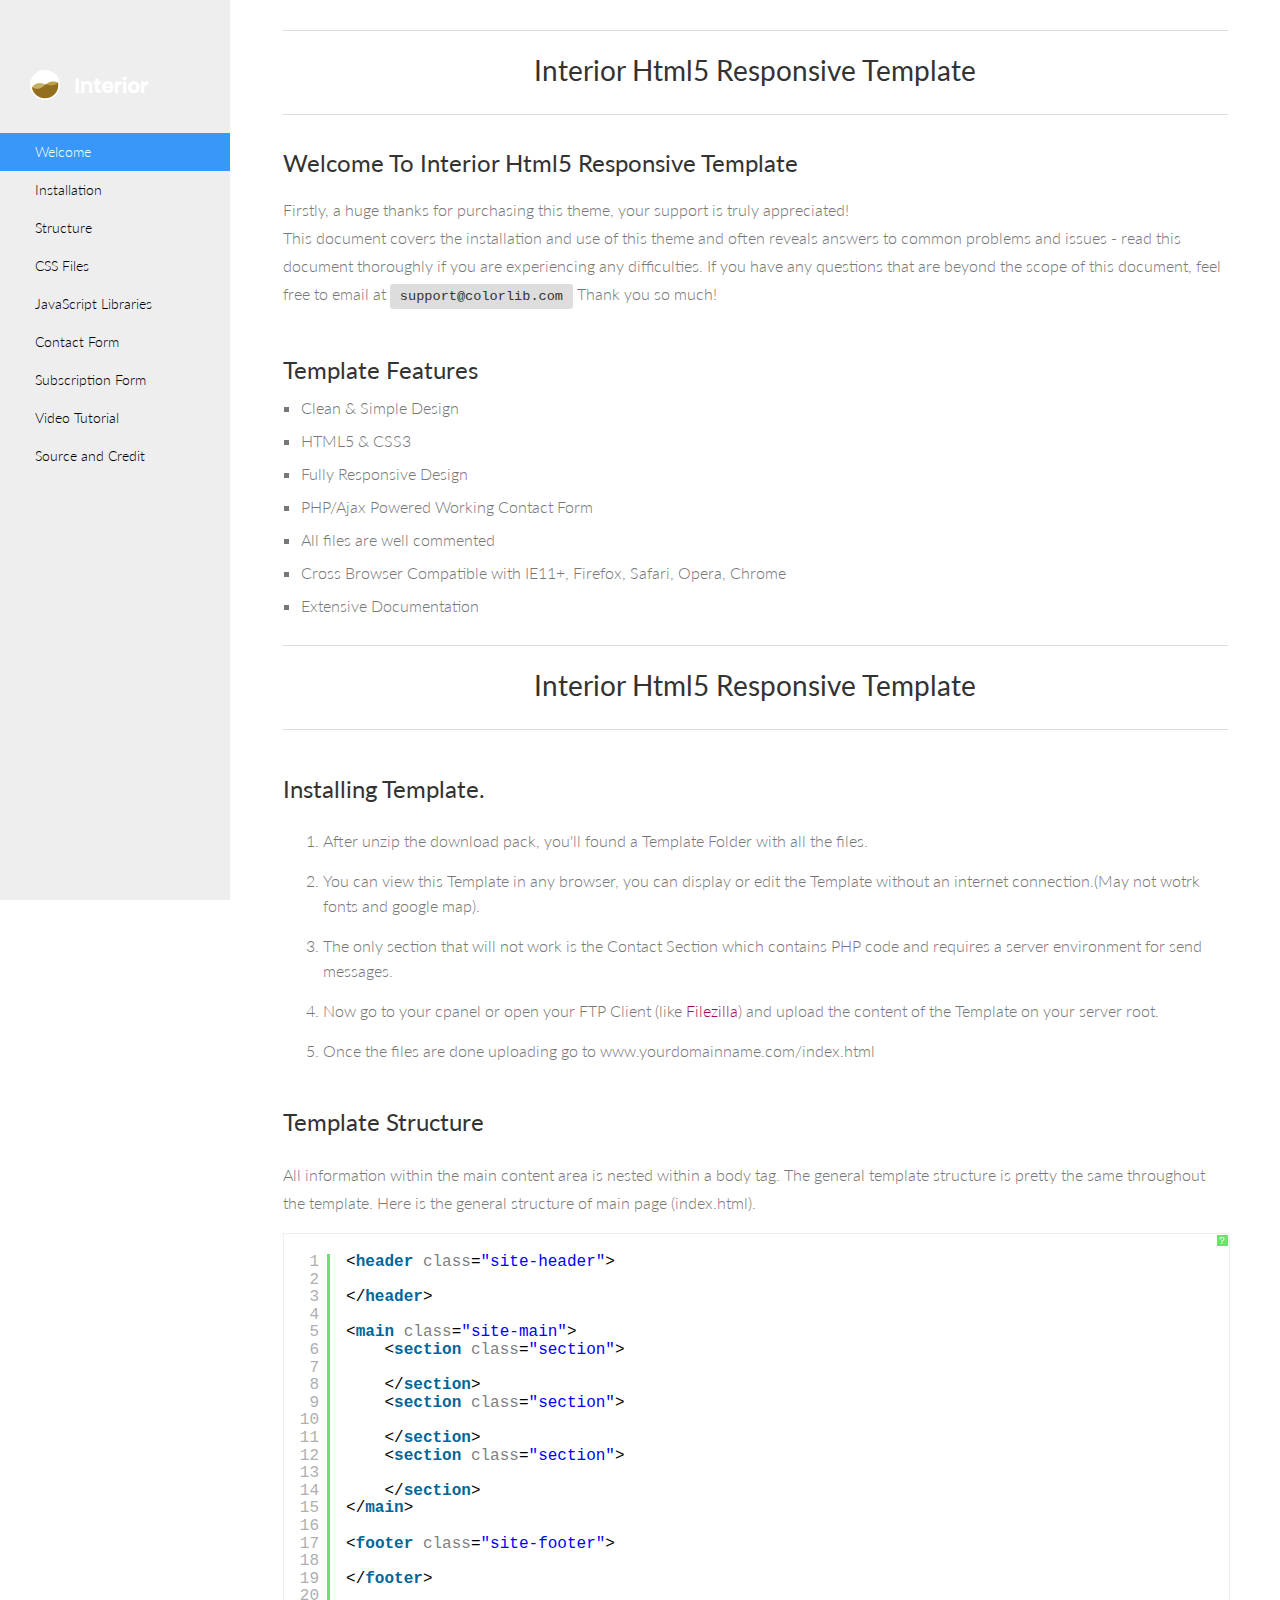
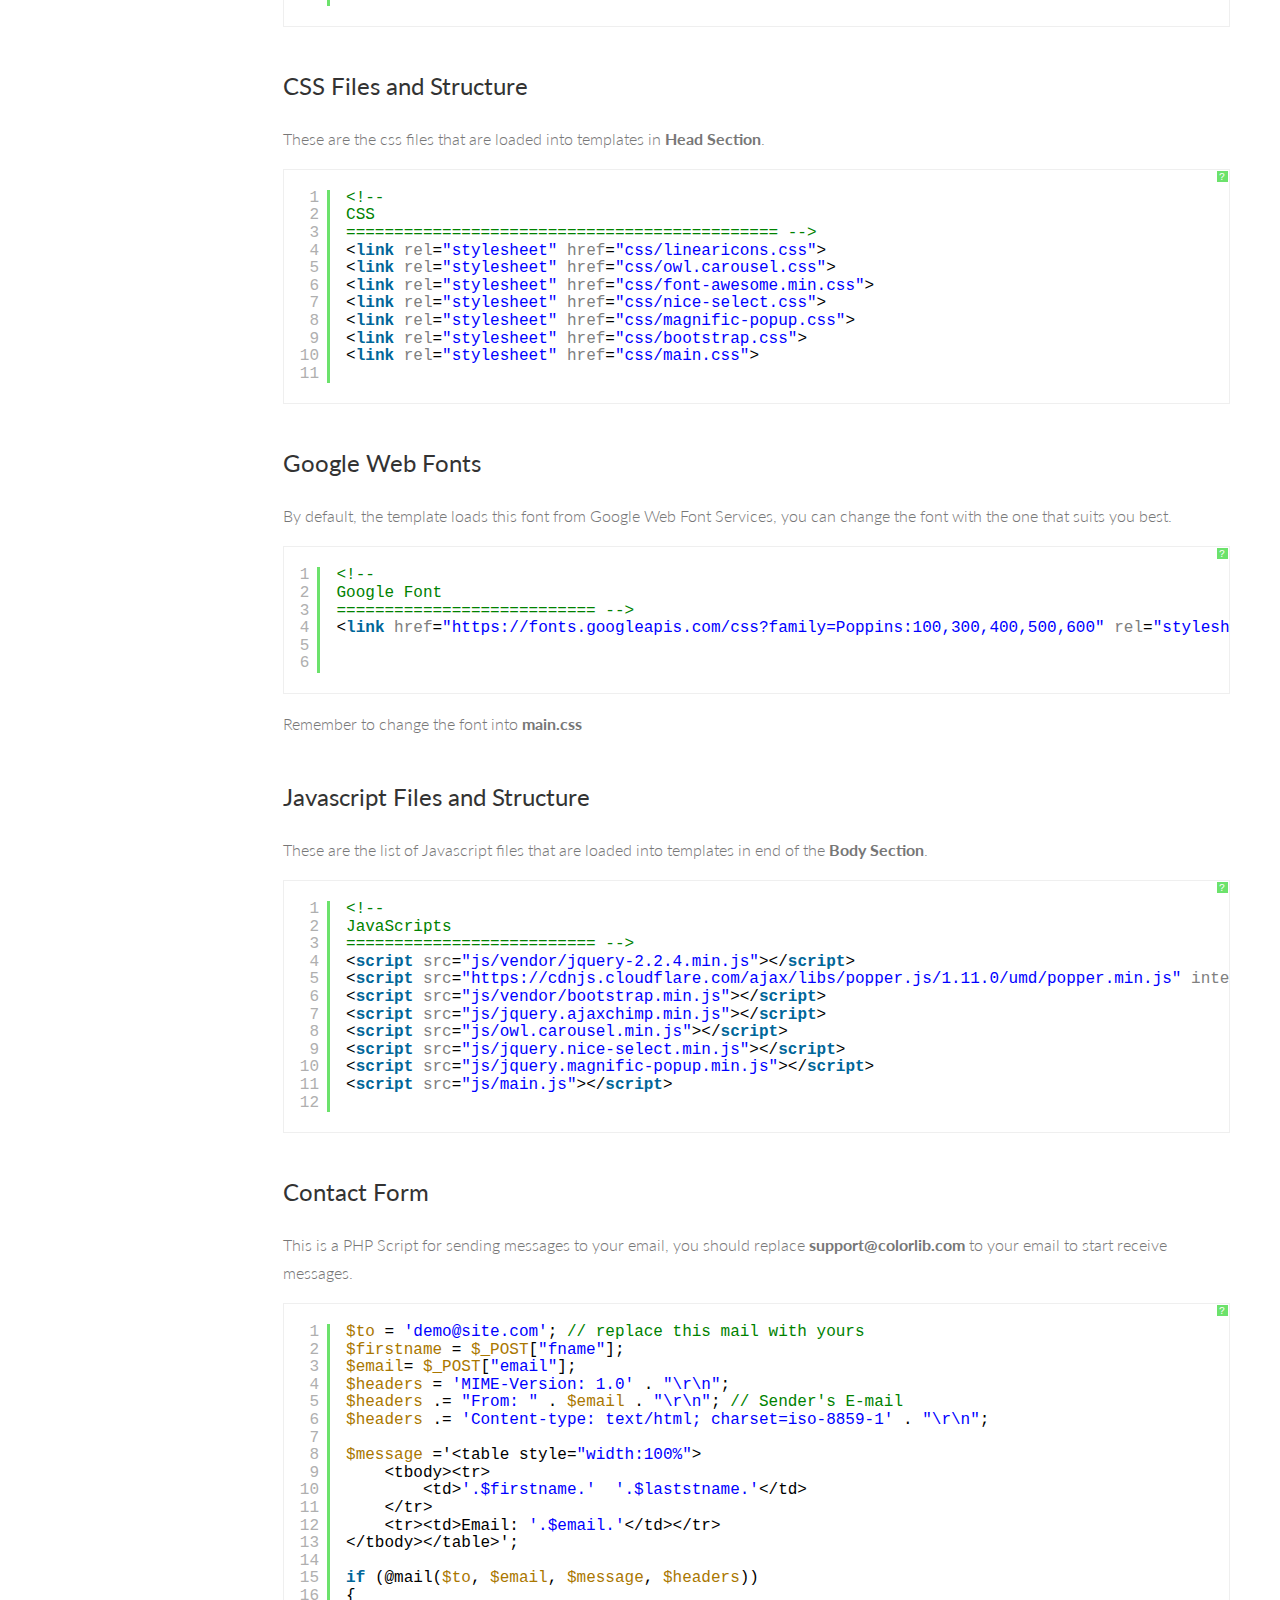
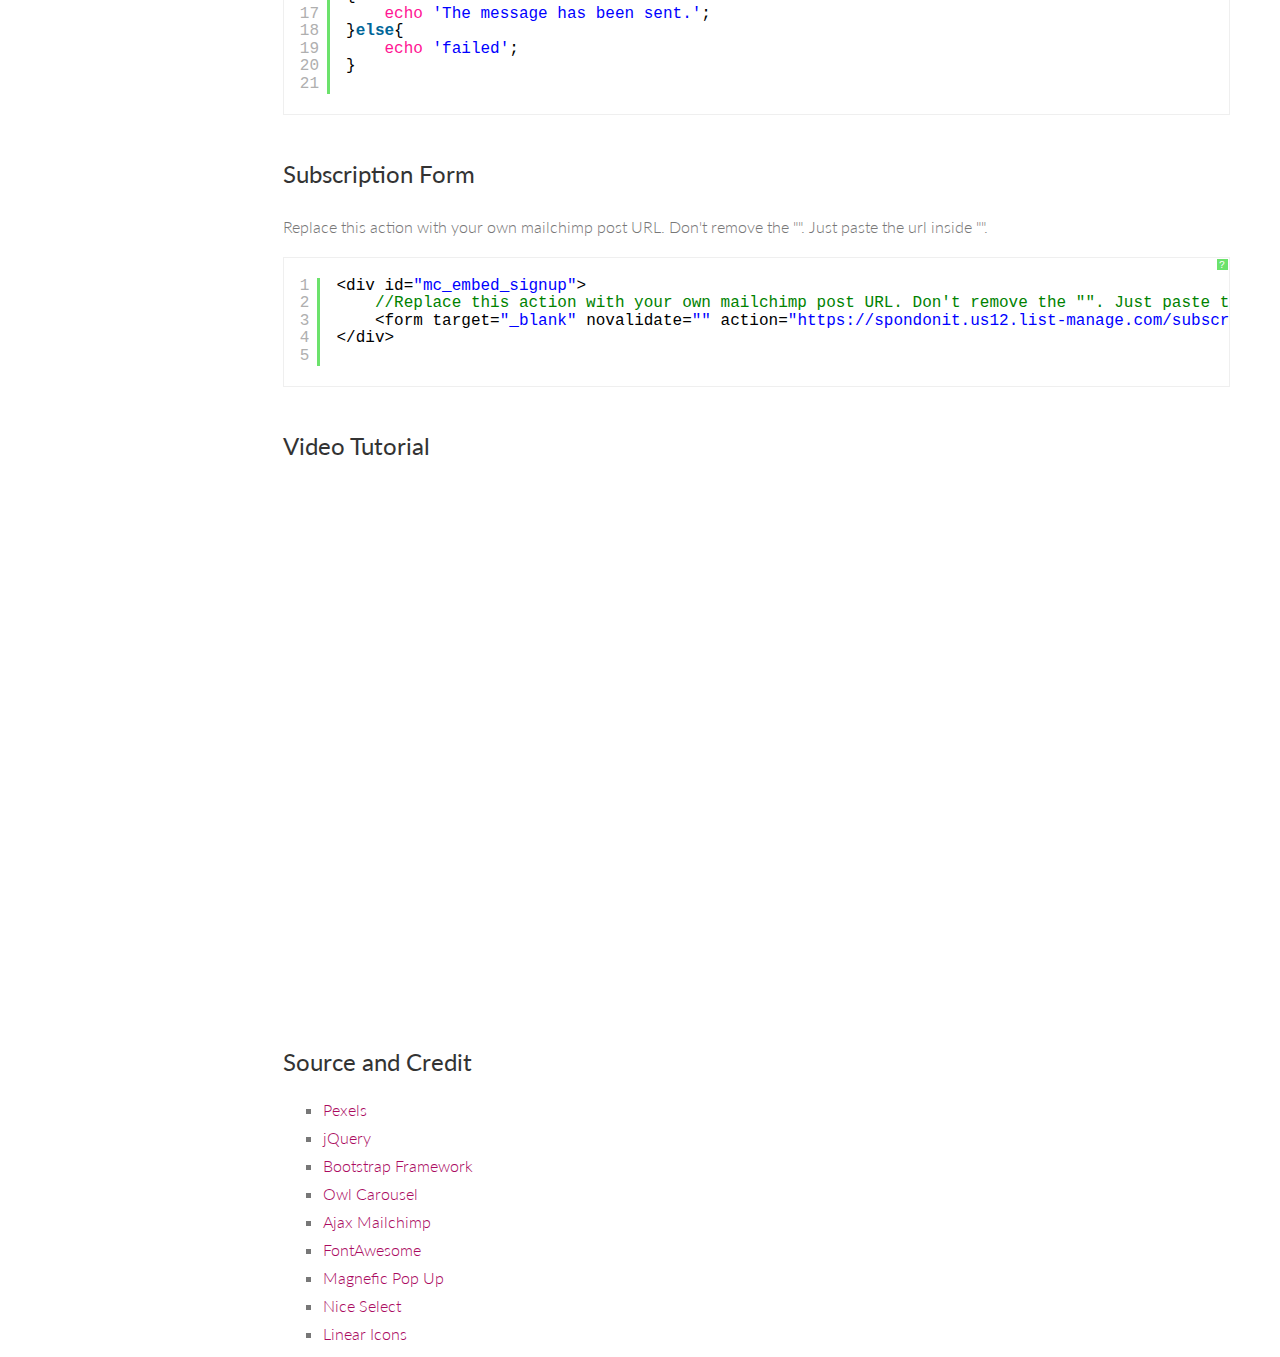
==== interior-master/Interior - Doc/index.html @ 5d0cd3e0 "web_demo1" ====
<!DOCTYPE html>
<!--[if lt IE 7]>      <html class="no-js lt-ie9 lt-ie8 lt-ie7"> <![endif]-->
<!--[if IE 7]>         <html class="no-js lt-ie9 lt-ie8"> <![endif]-->
<!--[if IE 8]>         <html class="no-js lt-ie9"> <![endif]-->
<!--[if gt IE 8]><!--> <html class="no-js"> <!--<![endif]-->
    <head>
        <meta charset="utf-8">
        <title>Interior</title>
        <meta name="description" content="">
		<!-- Mobile Specific Meta -->
        <meta name="viewport" content="width=device-width, initial-scale=1">
        
        <!-- <link rel="shortcut icon" href="img/favicon.png"> -->
        
        <link href='http://fonts.googleapis.com/css?family=Lato:300,400,700' rel='stylesheet'>
        
        <!-- Syntax Highlighter -->
        <link rel="stylesheet" type="text/css" href="syntax-highlighter/styles/shCore.css" media="all">
        <link rel="stylesheet" type="text/css" href="syntax-highlighter/styles/shThemeDefault.css" media="all">
		
		<!-- Font Awesome CSS-->
        <link rel="stylesheet" href="css/font-awesome.min.css">
        <!-- Normalize/Reset CSS-->
		<link rel="stylesheet" href="css/normalize.min.css">
		<!-- Main CSS-->
        <link rel="stylesheet" href="css/main.css">
		
    </head>
	
    <body id="welcome">
    
        <aside class="left-sidebar">
            <div class="logo">
                <a href="#welcome">
                    <img src="img/logo.png" alt="">
                </a>
            </div>
            <nav class="left-nav">
                <ul id="nav">
                    <li class="current"><a href="#welcome">Welcome</a></li>
                    <li><a href="#installation">Installation</a></li>
                    <li><a href="#tmpl-structure">Structure</a></li>
                    <li><a href="#css-structure">CSS Files</a></li>
                    <li><a href="#javascript">JavaScript Libraries</a></li>
                    <li><a href="#contact-form">Contact Form</a></li>
                    <li><a href="#subscription-form">Subscription Form</a></li>
                    <li><a href="#video">Video Tutorial</a></li>
                    <li><a href="#credit">Source and Credit</a></li>
                </ul>
            </nav>
        </aside>
		
		<div id="main-wrapper">
		    <div class="main-content">
		        <section id="welcome">
		            <div class="content-header">
		                <h1>Interior Html5 Responsive Template</h1>
		            </div>
		            <div class="welcome">
                        
                        <h2 class="twenty">Welcome To Interior Html5 Responsive Template</h2>

                        <p>Firstly, a huge thanks for purchasing this theme, your support is truly appreciated!</p>

                        <p>This document covers the installation and use of this theme and often reveals answers to common problems and issues - read this document thoroughly if you are experiencing any difficulties. If you have any questions that are beyond the scope of this document, feel free to email at <code><a href="mailto:support@colorlib.com">support@colorlib.com</a></code> Thank you so much!</p>
		            </div>
		            
		            <div class="features">
		                <h2 class="twenty">Template Features</h2>
		                
		                <ul>
		                    <li>Clean &amp; Simple Design</li>
                            <li>HTML5 &amp; CSS3</li>
                            <li>Fully Responsive Design</li>
                            <li>PHP/Ajax Powered Working Contact Form</li>
                            <li>All files are well commented</li>
                            <li>Cross Browser Compatible with IE11+, Firefox, Safari, Opera, Chrome</li>
                            <li>Extensive Documentation</li>
		                </ul>
		            </div>

		        </section>
		        
		        <section id="installation">
                    <div class="content-header">
		                <h1>Interior Html5 Responsive Template</h1>
                    </div>
                    <h2 class="title">Installing Template.</h2>
                    
                    <div class="section-content">
                        <ol>
                            <li>After unzip the download pack, you'll found a Template Folder with all the files.</li>
                            <li>You can view this Template in any browser, you can display or edit the Template without an internet connection.(May not wotrk fonts and google map).</li>
                            <li>The only section that will not work is the Contact Section which contains PHP code and requires a server environment for send messages.</li>
                            <li>Now go to your cpanel or open your FTP Client (like <a target="_blank" href="https://filezilla-project.org/download.php">Filezilla</a>) and upload the content of the Template on your server root.</li>
                            <li>Once the files are done uploading go to www.yourdomainname.com/index.html</li>
                        </ol>
                    </div>
		            
		        </section>


		        <section id="tmpl-structure">
		            <h2 class="title">Template Structure</h2>
		            <p class="fifteen">All information within the main content area is nested within a body tag. The general template structure is pretty the same throughout the template. Here is the general structure of main page (index.html).</p>
		            <pre class="brush: html">
		                <header class="site-header">
		                	
		                </header>

		                <main class="site-main">
		                	<section class="section">
		                		
		                	</section>
		                	<section class="section">
		                		
		                	</section>
		                	<section class="section">
		                		
		                	</section>
		                </main>

		                <footer class="site-footer">
		                	
		                </footer>
		            </pre>
		        </section>


		        <section id="css-structure">
		            <h2 class="title">CSS Files and Structure</h2>
		            <p class="fifteen">These are the css files that are loaded into templates in <strong>Head Section</strong>.</p>
		            <pre class="brush: html">
		                <!--
						CSS
						============================================= -->
						<link rel="stylesheet" href="css/linearicons.css">
						<link rel="stylesheet" href="css/owl.carousel.css">
						<link rel="stylesheet" href="css/font-awesome.min.css">
						<link rel="stylesheet" href="css/nice-select.css">
						<link rel="stylesheet" href="css/magnific-popup.css">
						<link rel="stylesheet" href="css/bootstrap.css">
						<link rel="stylesheet" href="css/main.css">
					</pre>
		            
		            <h2 class="title">Google Web Fonts</h2>
		            
		            <p>By default, the template loads this font from Google Web Font Services, you can change the font with the one that suits you best.</p>
		            
		            <pre class="brush:html">		                
						<!--
						Google Font
						=========================== -->
		                <link href="https://fonts.googleapis.com/css?family=Poppins:100,300,400,500,600" rel="stylesheet"> 
		            </pre>
		            
		            <p class="twenty">Remember to change the font into <strong>main.css</strong></p>
		        </section>
		        
		        <section id="javascript">
		            <h2 class="title">Javascript Files and Structure</h2>
		            
		            <p class="fifteen">These are the list of Javascript files that are loaded into templates in end of the <strong>Body Section</strong>.
		            
		            <pre class="brush: html">
				        <!--
						JavaScripts
						========================== -->
						<script src="js/vendor/jquery-2.2.4.min.js"></script>
						<script src="https://cdnjs.cloudflare.com/ajax/libs/popper.js/1.11.0/umd/popper.min.js" integrity="sha384-b/U6ypiBEHpOf/4+1nzFpr53nxSS+GLCkfwBdFNTxtclqqenISfwAzpKaMNFNmj4" crossorigin="anonymous"></script>
						<script src="js/vendor/bootstrap.min.js"></script>
						<script src="js/jquery.ajaxchimp.min.js"></script>
						<script src="js/owl.carousel.min.js"></script>
						<script src="js/jquery.nice-select.min.js"></script>
						<script src="js/jquery.magnific-popup.min.js"></script>
						<script src="js/main.js"></script>
		            </pre>
		        </section>
		        
		        <section id="contact-form">
		            <h2 class="title"> Contact Form </h2>
		            <p>This is a PHP Script for sending messages to your email, you should replace <strong>support@colorlib.com</strong> to your email to start receive messages.</p>
		            <pre class="brush:php">
	                    $to = 'demo@site.com'; // replace this mail with yours
					    $firstname = $_POST["fname"];
					    $email= $_POST["email"];
					    $headers = 'MIME-Version: 1.0' . "\r\n";
					    $headers .= "From: " . $email . "\r\n"; // Sender's E-mail
					    $headers .= 'Content-type: text/html; charset=iso-8859-1' . "\r\n";

					    $message ='<table style="width:100%">
					        <tr>
					            <td>'.$firstname.'  '.$laststname.'</td>
					        </tr>
					        <tr><td>Email: '.$email.'</td></tr>
					    </table>';

					    if (@mail($to, $email, $message, $headers))
					    {
					        echo 'The message has been sent.';
					    }else{
					        echo 'failed';
					    }
		            </pre>		            
		        </section>
		        <section id="subscription-form">
		            <h2 class="title"> Subscription Form </h2>
		            <p>Replace this action with your own mailchimp post URL. Don't remove the "". Just paste the url inside "".</p>
		            <pre class="brush: javascript">
				        <div id="mc_embed_signup">
				        	//Replace this action with your own mailchimp post URL. Don't remove the "". Just paste the url inside "".
				        	<form target="_blank" novalidate action="https://spondonit.us12.list-manage.com/subscribe/post?u=1462626880ade1ac87bd9c93a&id=92a4423d01" method="get" class="subscription relative d-flex justify-content-center"></form>
				        </div>
		            </pre>		            
		        </section>
		        <section id="video">
		        	<h2 class="title"> Video Tutorial </h2>
		        	<!-- 21:9 aspect ratio -->
					<div class="embed-responsive embed-responsive-21by9">
					  <iframe class="embed-responsive-item" width="100%" height="515" src="https://www.youtube.com/embed/i7_PRPLOxVE?rel=0&amp;controls=0&amp;showinfo=0" frameborder="0" allowfullscreen></iframe>
					</div>	            
		        </section>
		        <section id="credit">
		            <h2 class="title">Source and Credit</h2>		            
		            <div class="script-source">
		                <ul>
		                    <li><a target="_blank" href="http://www.pexels.com">Pexels</a></li>
		                    <li><a target="_blank" href="http://jquery.com/">jQuery</a></li>
		                    <li><a target="_blank" href="http://getbootstrap.com">Bootstrap Framework</a></li>
		                    <li><a target="_blank" href="http://www.owlgraphic.com/owlcarousel">Owl Carousel</a></li>
		                    <li><a target="_blank" href="https://github.com/iamMonzurul/jQuery-AJAX-MailChimp">Ajax Mailchimp</a></li>
		                    <li><a target="_blank" href="http://fontawesome.io/">FontAwesome</a></li>
		                    <li><a target="_blank" href="http://dimsemenov.com/plugins/magnific-popup/">Magnefic Pop Up</a></li>
		                    <li><a target="_blank" href="http://hernansartorio.com/jquery-nice-select/">Nice Select</a></li>
		                    <li><a target="_blank" href="https://linearicons.com/">Linear Icons</a></li>
		                </ul>
		            </div>
		        </section>
		    </div>
		</div>
		
		
		<!-- Essential JavaScript Libraries
		==============================================-->
        <script type="text/javascript" src="js/jquery-1.11.0.min.js"></script>
        <script type="text/javascript" src="js/jquery.nav.js"></script>
        <script type="text/javascript" src="syntax-highlighter/scripts/shCore.js"></script> 
        <script type="text/javascript" src="syntax-highlighter/scripts/shBrushXml.js"></script> 
        <script type="text/javascript" src="syntax-highlighter/scripts/shBrushCss.js"></script> 
        <script type="text/javascript" src="syntax-highlighter/scripts/shBrushJScript.js"></script> 
        <script type="text/javascript" src="syntax-highlighter/scripts/shBrushPhp.js"></script> 
        <script type="text/javascript">
            SyntaxHighlighter.all()
        </script>
        <script type="text/javascript" src="js/custom.js"></script>
		
    </body>
</html>
---- interior-master/Interior - Doc/syntax-highlighter/styles/shCore.css ----
/**
 * SyntaxHighlighter
 * http://alexgorbatchev.com/SyntaxHighlighter
 *
 * SyntaxHighlighter is donationware. If you are using it, please donate.
 * http://alexgorbatchev.com/SyntaxHighlighter/donate.html
 *
 * @version
 * 3.0.83 (July 02 2010)
 * 
 * @copyright
 * Copyright (C) 2004-2010 Alex Gorbatchev.
 *
 * @license
 * Dual licensed under the MIT and GPL licenses.
 */
.syntaxhighlighter a,
.syntaxhighlighter div,
.syntaxhighlighter code,
.syntaxhighlighter table,
.syntaxhighlighter table td,
.syntaxhighlighter table tr,
.syntaxhighlighter table tbody,
.syntaxhighlighter table thead,
.syntaxhighlighter table caption,
.syntaxhighlighter textarea {
  -moz-border-radius: 0 0 0 0 !important;
  -webkit-border-radius: 0 0 0 0 !important;
  background: none !important;
  border: 0 !important;
  bottom: auto !important;
  float: none !important;
  height: auto !important;
  left: auto !important;
  line-height: 1.1em !important;
  margin: 0 !important;
  outline: 0 !important;
  overflow: visible !important;
  padding: 0 !important;
  position: static !important;
  right: auto !important;
  text-align: left !important;
  top: auto !important;
  vertical-align: baseline !important;
  width: auto !important;
  box-sizing: content-box !important;
  font-family: "Consolas", "Bitstream Vera Sans Mono", "Courier New", Courier, monospace !important;
  font-weight: normal !important;
  font-style: normal !important;
  font-size: 1em !important;
  min-height: inherit !important;
  min-height: auto !important;
}

.syntaxhighlighter {
  width: 100% !important;
  margin: 1em 0 1em 0 !important;
  position: relative !important;
  overflow: auto !important;
  font-size: 1em !important;
}
.syntaxhighlighter.source {
  overflow: hidden !important;
}
.syntaxhighlighter .bold {
  font-weight: bold !important;
}
.syntaxhighlighter .italic {
  font-style: italic !important;
}
.syntaxhighlighter .line {
  white-space: pre !important;
}
.syntaxhighlighter table {
  width: 100% !important;
}
.syntaxhighlighter table caption {
  text-align: left !important;
  padding: .5em 0 0.5em 1em !important;
}
.syntaxhighlighter table td.code {
  width: 100% !important;
}
.syntaxhighlighter table td.code .container {
  position: relative !important;
}
.syntaxhighlighter table td.code .container textarea {
  box-sizing: border-box !important;
  position: absolute !important;
  left: 0 !important;
  top: 0 !important;
  width: 100% !important;
  height: 100% !important;
  border: none !important;
  background: white !important;
  padding-left: 1em !important;
  overflow: hidden !important;
  white-space: pre !important;
}
.syntaxhighlighter table td.gutter .line {
  text-align: right !important;
  padding: 0 0.5em 0 1em !important;
}
.syntaxhighlighter table td.code .line {
  padding: 0 1em !important;
}
.syntaxhighlighter.nogutter td.code .container textarea, .syntaxhighlighter.nogutter td.code .line {
  padding-left: 0em !important;
}
.syntaxhighlighter.show {
  display: block !important;
}
.syntaxhighlighter.collapsed table {
  display: none !important;
}
.syntaxhighlighter.collapsed .toolbar {
  padding: 0.1em 0.8em 0em 0.8em !important;
  font-size: 1em !important;
  position: static !important;
  width: auto !important;
  height: auto !important;
}
.syntaxhighlighter.collapsed .toolbar span {
  display: inline !important;
  margin-right: 1em !important;
}
.syntaxhighlighter.collapsed .toolbar span a {
  padding: 0 !important;
  display: none !important;
}
.syntaxhighlighter.collapsed .toolbar span a.expandSource {
  display: inline !important;
}
.syntaxhighlighter .toolbar {
  position: absolute !important;
  right: 1px !important;
  top: 1px !important;
  width: 11px !important;
  height: 11px !important;
  font-size: 10px !important;
  z-index: 10 !important;
}
.syntaxhighlighter .toolbar span.title {
  display: inline !important;
}
.syntaxhighlighter .toolbar a {
  display: block !important;
  text-align: center !important;
  text-decoration: none !important;
  padding-top: 1px !important;
}
.syntaxhighlighter .toolbar a.expandSource {
  display: none !important;
}
.syntaxhighlighter.ie {
  font-size: .9em !important;
  padding: 1px 0 1px 0 !important;
}
.syntaxhighlighter.ie .toolbar {
  line-height: 8px !important;
}
.syntaxhighlighter.ie .toolbar a {
  padding-top: 0px !important;
}
.syntaxhighlighter.printing .line.alt1 .content,
.syntaxhighlighter.printing .line.alt2 .content,
.syntaxhighlighter.printing .line.highlighted .number,
.syntaxhighlighter.printing .line.highlighted.alt1 .content,
.syntaxhighlighter.printing .line.highlighted.alt2 .content {
  background: none !important;
}
.syntaxhighlighter.printing .line .number {
  color: #bbbbbb !important;
}
.syntaxhighlighter.printing .line .content {
  color: black !important;
}
.syntaxhighlighter.printing .toolbar {
  display: none !important;
}
.syntaxhighlighter.printing a {
  text-decoration: none !important;
}
.syntaxhighlighter.printing .plain, .syntaxhighlighter.printing .plain a {
  color: black !important;
}
.syntaxhighlighter.printing .comments, .syntaxhighlighter.printing .comments a {
  color: #008200 !important;
}
.syntaxhighlighter.printing .string, .syntaxhighlighter.printing .string a {
  color: blue !important;
}
.syntaxhighlighter.printing .keyword {
  color: #006699 !important;
  font-weight: bold !important;
}
.syntaxhighlighter.printing .preprocessor {
  color: gray !important;
}
.syntaxhighlighter.printing .variable {
  color: #aa7700 !important;
}
.syntaxhighlighter.printing .value {
  color: #009900 !important;
}
.syntaxhighlighter.printing .functions {
  color: #ff1493 !important;
}
.syntaxhighlighter.printing .constants {
  color: #0066cc !important;
}
.syntaxhighlighter.printing .script {
  font-weight: bold !important;
}
.syntaxhighlighter.printing .color1, .syntaxhighlighter.printing .color1 a {
  color: gray !important;
}
.syntaxhighlighter.printing .color2, .syntaxhighlighter.printing .color2 a {
  color: #ff1493 !important;
}
.syntaxhighlighter.printing .color3, .syntaxhighlighter.printing .color3 a {
  color: red !important;
}
.syntaxhighlighter.printing .break, .syntaxhighlighter.printing .break a {
  color: black !important;
}
---- interior-master/Interior - Doc/syntax-highlighter/styles/shThemeDefault.css ----
/**
 * SyntaxHighlighter
 * http://alexgorbatchev.com/SyntaxHighlighter
 *
 * SyntaxHighlighter is donationware. If you are using it, please donate.
 * http://alexgorbatchev.com/SyntaxHighlighter/donate.html
 *
 * @version
 * 3.0.83 (July 02 2010)
 * 
 * @copyright
 * Copyright (C) 2004-2010 Alex Gorbatchev.
 *
 * @license
 * Dual licensed under the MIT and GPL licenses.
 */
.syntaxhighlighter {
  background-color: white !important;
  max-height:450px;
}
.syntaxhighlighter .line.alt1 {
  background-color: white !important;
}
.syntaxhighlighter .line.alt2 {
  background-color: white !important;
}
.syntaxhighlighter .line.highlighted.alt1, .syntaxhighlighter .line.highlighted.alt2 {
  background-color: #e0e0e0 !important;
}
.syntaxhighlighter .line.highlighted.number {
  color: black !important;
}
.syntaxhighlighter table caption {
  color: black !important;
}
.syntaxhighlighter .gutter {
  color: #afafaf !important;
}
.syntaxhighlighter .gutter .line {
  border-right: 3px solid #6ce26c !important;
}
.syntaxhighlighter .gutter .line.highlighted {
  background-color: #6ce26c !important;
  color: white !important;
}
.syntaxhighlighter.printing .line .content {
  border: none !important;
}
.syntaxhighlighter.collapsed {
  overflow: visible !important;
}
.syntaxhighlighter.collapsed .toolbar {
  color: blue !important;
  background: white !important;
  border: 1px solid #6ce26c !important;
}
.syntaxhighlighter.collapsed .toolbar a {
  color: blue !important;
}
.syntaxhighlighter.collapsed .toolbar a:hover {
  color: red !important;
}
.syntaxhighlighter .toolbar {
  color: white !important;
  background: #6ce26c !important;
  border: none !important;
}
.syntaxhighlighter .toolbar a {
  color: white !important;
}
.syntaxhighlighter .toolbar a:hover {
  color: black !important;
}
.syntaxhighlighter .plain, .syntaxhighlighter .plain a {
  color: black !important;
}
.syntaxhighlighter .comments, .syntaxhighlighter .comments a {
  color: #008200 !important;
}
.syntaxhighlighter .string, .syntaxhighlighter .string a {
  color: blue !important;
}
.syntaxhighlighter .keyword {
  color: #006699 !important;
}
.syntaxhighlighter .preprocessor {
  color: gray !important;
}
.syntaxhighlighter .variable {
  color: #aa7700 !important;
}
.syntaxhighlighter .value {
  color: #009900 !important;
}
.syntaxhighlighter .functions {
  color: #ff1493 !important;
}
.syntaxhighlighter .constants {
  color: #0066cc !important;
}
.syntaxhighlighter .script {
  font-weight: bold !important;
  color: #006699 !important;
  background-color: none !important;
}
.syntaxhighlighter .color1, .syntaxhighlighter .color1 a {
  color: gray !important;
}
.syntaxhighlighter .color2, .syntaxhighlighter .color2 a {
  color: #ff1493 !important;
}
.syntaxhighlighter .color3, .syntaxhighlighter .color3 a {
  color: red !important;
}

.syntaxhighlighter .keyword {
  font-weight: bold !important;
}
---- interior-master/Interior - Doc/css/main.css ----
body{
	background-color:#FFF;
    font-family: "Lato", sans-serif;
    font-weight: 300;
	font-size:16px;
	line-height:18px;
	color:#777;
}

p{
	margin:0;
}

a {
    color: #aa0a5f;
}

a, a:hover, a:focus{
	text-decoration: none;
	outline: 0;
}
h1, h2, h3,
h4, h5, h6 {
    color: #333;
	margin:0;
    font-weight: normal;
}

h1 { font-size: 28px;}
h2 { font-size: 24px;}
h3 { font-size: 18px;}
h5 { font-size: 16px;}
h6 { font-size: 14px;}

strong {
  letter-s;;Dacing: 1px;
}

code {
  background-color: #ddd;
  border-radius: 3px;
  color: #000;
  font-size: 85%;
  margin: 0;
  padding: 5px 10px;
}

code a {
    color: #333;
}

code a:hover {
    text-decoration: underline;
}

section p {
  line-height: 28px;
}

.clearfix:before,
.clearfix:after {
    content: " ";
    display: table;
}
.clearfix:after {
    clear: both;
}
.clearfix {
    *zoom: 1;
}

.tan {
  margin-bottom: 10px;
}

.fifteen{
    margin-bottom: 15px;
}

.twenty{
    margin-bottom: 20px;
}

.center {
    text-align: center;
}

.title {
    margin: 50px 0 30px;
}

.syntaxhighlighter {
    border: 1px solid #efefef;
    max-height: 100% !important;
    padding: 20px 0;
}


.main-content section {
  margin: 0 5%;
}


.left-sidebar {
    background-color: #eee;
    float: left;
    min-height: 100%;
    position: fixed;
    width: 18%;
}

.logo {
    padding-bottom: 30px;
    padding-left: 30px;
    padding-top: 70px;
}

.left-nav ul {
    margin: 0;
    padding: 0;
    font-size: 14px;
}

.left-nav ul li a {
    color: #000;
    display: block;
    padding: 10px 35px;
    -webkit-transition: all 0.3s ease-in 0s;
       -moz-transition: all 0.3s ease-in 0s;
        -ms-transition: all 0.3s ease-in 0s;
         -o-transition: all 0.3s ease-in 0s;
            transition: all 0.3s ease-in 0s;
}

.left-nav ul li a:hover, .left-nav ul li .current {
    background-color: #3897F8;
    color: #fff;
}


#main-wrapper {
    float: left;
    margin-left: 18%;
    width: 82%;
}

.content-header {
    border-bottom: 1px solid #ddd;
    border-top: 1px solid #ddd;
    margin-top: 30px;
    padding: 30px 0 35px;
    text-align: center;
}

.welcome {
    font-size: 16px;
    line-height: 26px;
    margin: 35px auto 0;
}

.features {
    margin-top: 50px;
}

.features ul li {
    list-style: square outside none;
    margin-bottom: 15px;
}

.features > ul {
    padding-left: 18px;
}

.author {
    border-bottom: 1px solid #ddd;
    border-top: 1px solid #ddd;
    margin-top: 50px;
    padding: 30px 0;
}

.author-info {
    font-size: 18px;
    line-height: 28px;
    margin: 0 auto;
    width: 50%;
}

.section-content {
    font-size: 16px;
    line-height: 25px;
}

.section-content li {
    margin-bottom: 15px;
}

.section-content a:hover {
    text-decoration: underline;
}

.script-source li {
    list-style: square outside none;
    margin-bottom: 10px;
}

#twitter-feed li,
#flickr li {
    line-height: 25px;
    margin-bottom: 10px;
}

#twitter-feed img {
    border: 1px solid #ddd;
    box-shadow: 2px 3px 3px #ddd;
    height: auto;
    margin-top: 10px;
    max-width: 100%;
}
---- interior-master/Interior - Doc/css/main.css ----
body{
	background-color:#FFF;
    font-family: "Lato", sans-serif;
    font-weight: 300;
	font-size:16px;
	line-height:18px;
	color:#777;
}

p{
	margin:0;
}

a {
    color: #aa0a5f;
}

a, a:hover, a:focus{
	text-decoration: none;
	outline: 0;
}
h1, h2, h3,
h4, h5, h6 {
    color: #333;
	margin:0;
    font-weight: normal;
}

h1 { font-size: 28px;}
h2 { font-size: 24px;}
h3 { font-size: 18px;}
h5 { font-size: 16px;}
h6 { font-size: 14px;}

strong {
  letter-s;;Dacing: 1px;
}

code {
  background-color: #ddd;
  border-radius: 3px;
  color: #000;
  font-size: 85%;
  margin: 0;
  padding: 5px 10px;
}

code a {
    color: #333;
}

code a:hover {
    text-decoration: underline;
}

section p {
  line-height: 28px;
}

.clearfix:before,
.clearfix:after {
    content: " ";
    display: table;
}
.clearfix:after {
    clear: both;
}
.clearfix {
    *zoom: 1;
}

.tan {
  margin-bottom: 10px;
}

.fifteen{
    margin-bottom: 15px;
}

.twenty{
    margin-bottom: 20px;
}

.center {
    text-align: center;
}

.title {
    margin: 50px 0 30px;
}

.syntaxhighlighter {
    border: 1px solid #efefef;
    max-height: 100% !important;
    padding: 20px 0;
}


.main-content section {
  margin: 0 5%;
}


.left-sidebar {
    background-color: #eee;
    float: left;
    min-height: 100%;
    position: fixed;
    width: 18%;
}

.logo {
    padding-bottom: 30px;
    padding-left: 30px;
    padding-top: 70px;
}

.left-nav ul {
    margin: 0;
    padding: 0;
    font-size: 14px;
}

.left-nav ul li a {
    color: #000;
    display: block;
    padding: 10px 35px;
    -webkit-transition: all 0.3s ease-in 0s;
       -moz-transition: all 0.3s ease-in 0s;
        -ms-transition: all 0.3s ease-in 0s;
         -o-transition: all 0.3s ease-in 0s;
            transition: all 0.3s ease-in 0s;
}

.left-nav ul li a:hover, .left-nav ul li .current {
    background-color: #3897F8;
    color: #fff;
}


#main-wrapper {
    float: left;
    margin-left: 18%;
    width: 82%;
}

.content-header {
    border-bottom: 1px solid #ddd;
    border-top: 1px solid #ddd;
    margin-top: 30px;
    padding: 30px 0 35px;
    text-align: center;
}

.welcome {
    font-size: 16px;
    line-height: 26px;
    margin: 35px auto 0;
}

.features {
    margin-top: 50px;
}

.features ul li {
    list-style: square outside none;
    margin-bottom: 15px;
}

.features > ul {
    padding-left: 18px;
}

.author {
    border-bottom: 1px solid #ddd;
    border-top: 1px solid #ddd;
    margin-top: 50px;
    padding: 30px 0;
}

.author-info {
    font-size: 18px;
    line-height: 28px;
    margin: 0 auto;
    width: 50%;
}

.section-content {
    font-size: 16px;
    line-height: 25px;
}

.section-content li {
    margin-bottom: 15px;
}

.section-content a:hover {
    text-decoration: underline;
}

.script-source li {
    list-style: square outside none;
    margin-bottom: 10px;
}

#twitter-feed li,
#flickr li {
    line-height: 25px;
    margin-bottom: 10px;
}

#twitter-feed img {
    border: 1px solid #ddd;
    box-shadow: 2px 3px 3px #ddd;
    height: auto;
    margin-top: 10px;
    max-width: 100%;
}
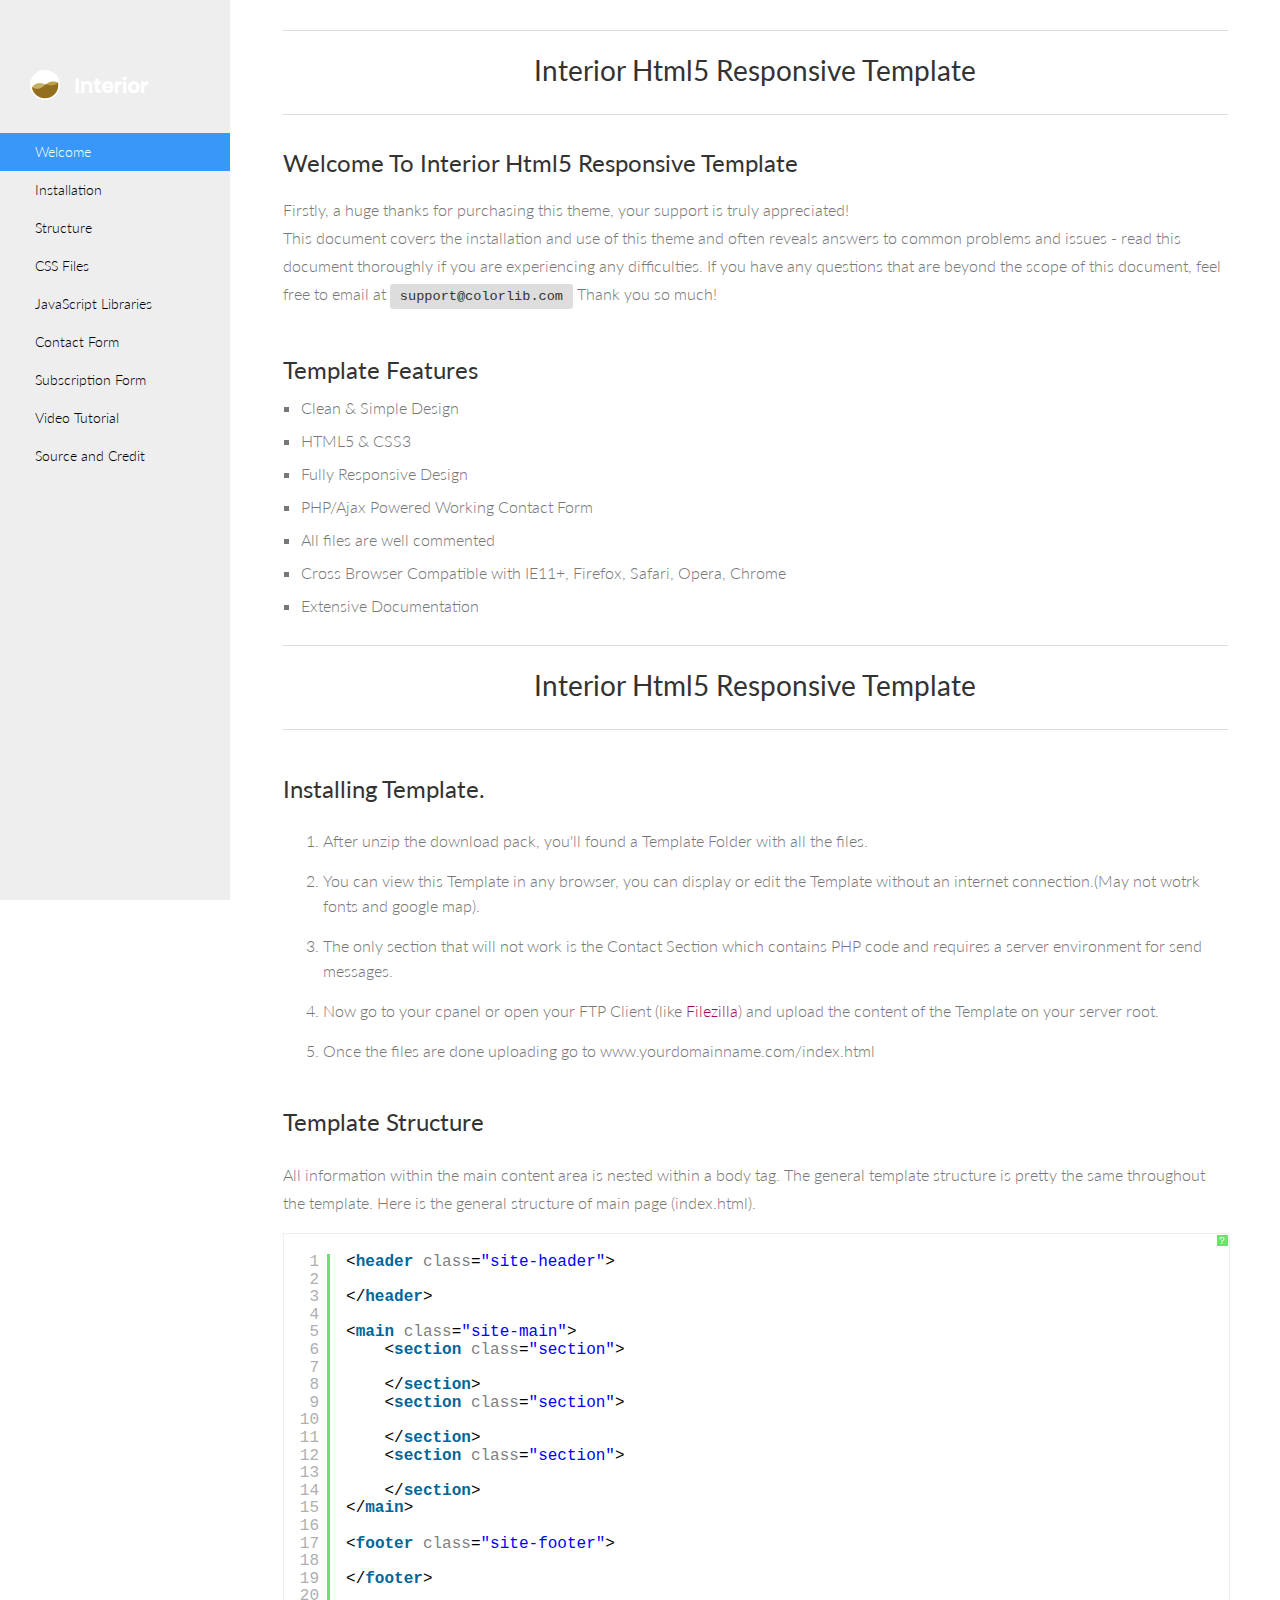
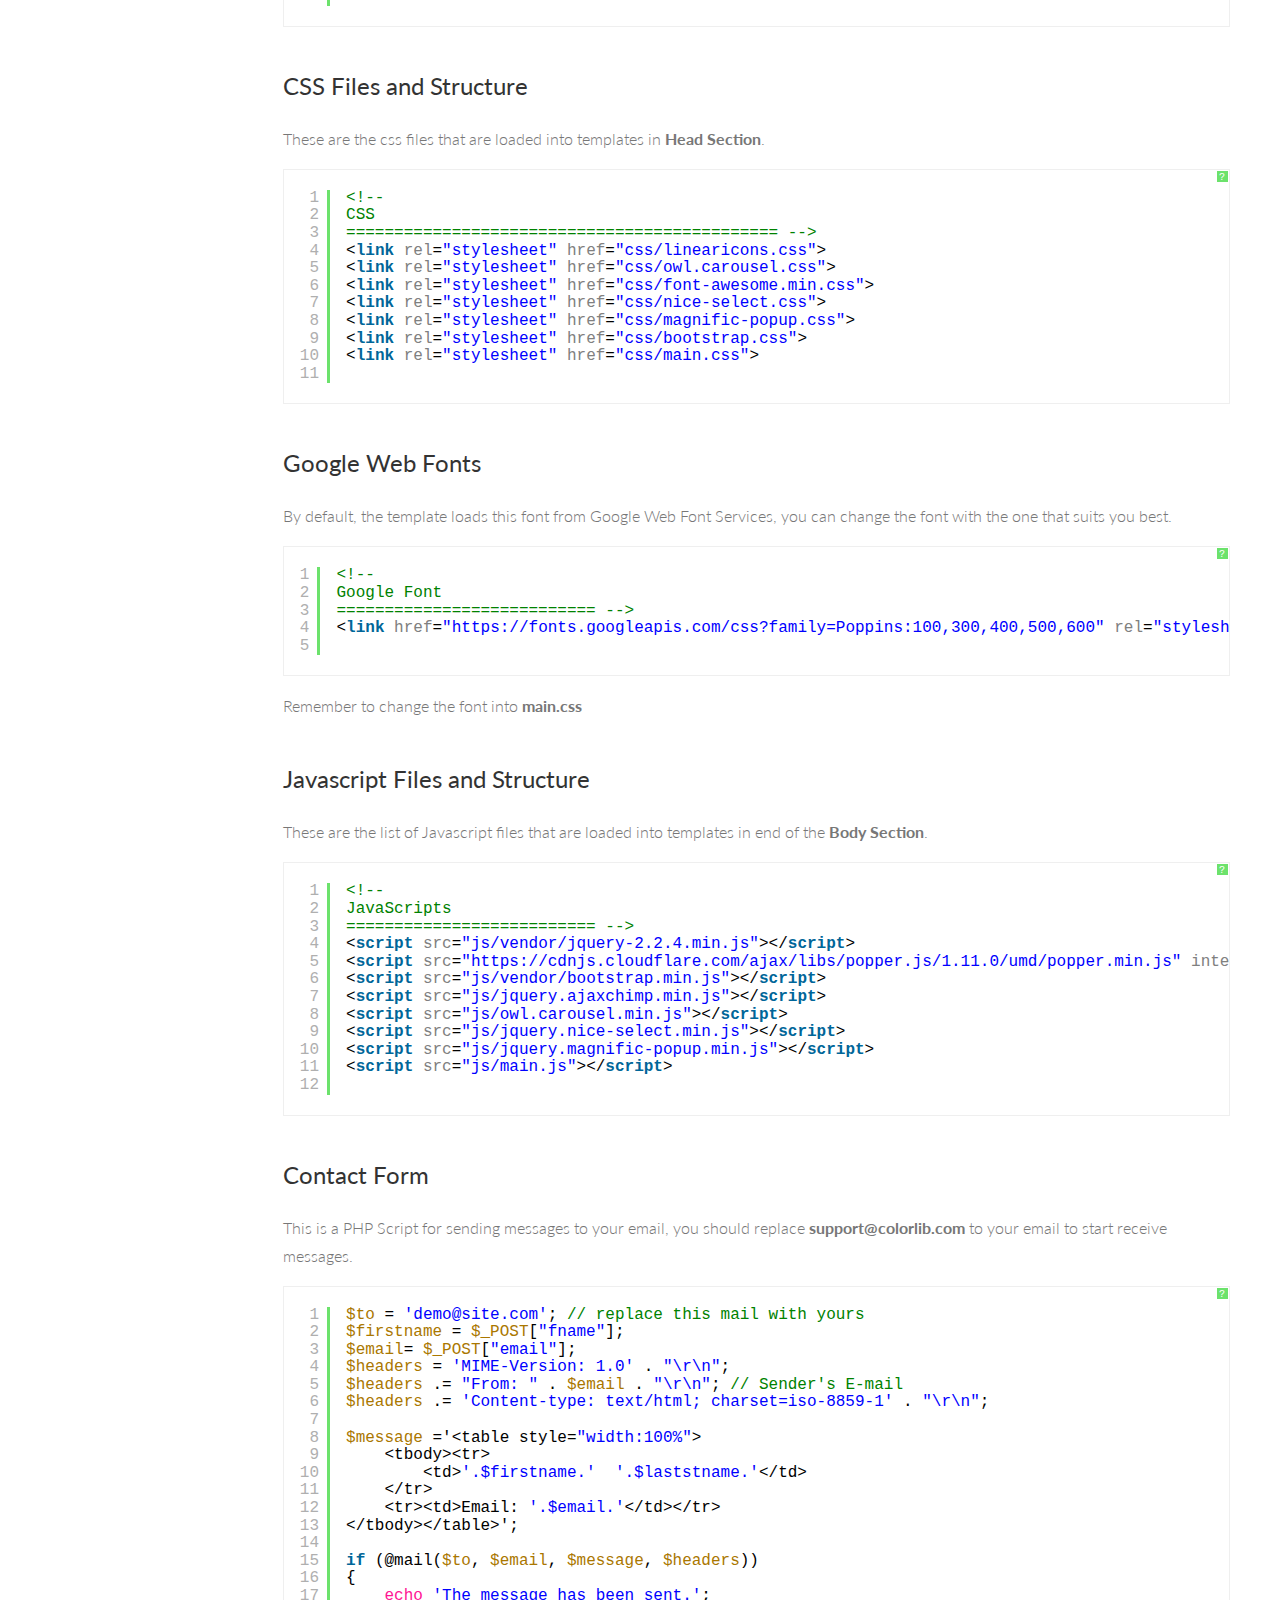
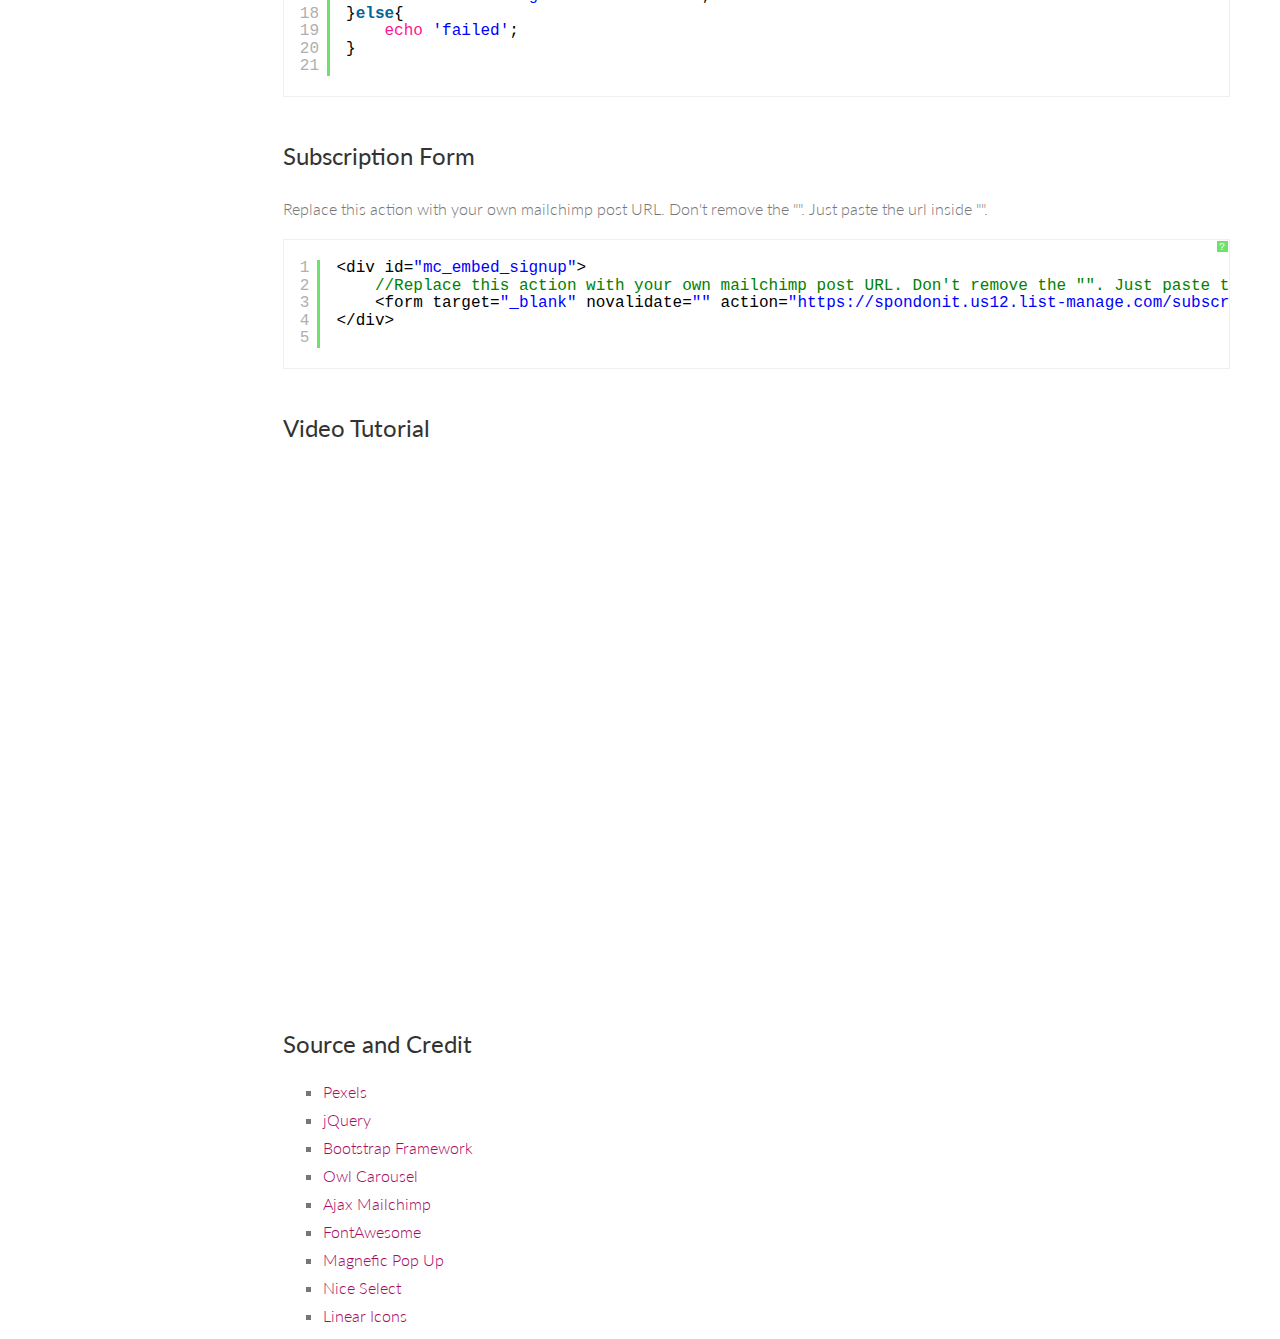
==== commit 7a7f327f: "fix_1" ====
--- a/interior-master/Interior - Doc/index.html
+++ b/interior-master/Interior - Doc/index.html
@@ -2,108 +2,120 @@
 <!--[if lt IE 7]>      <html class="no-js lt-ie9 lt-ie8 lt-ie7"> <![endif]-->
 <!--[if IE 7]>         <html class="no-js lt-ie9 lt-ie8"> <![endif]-->
 <!--[if IE 8]>         <html class="no-js lt-ie9"> <![endif]-->
-<!--[if gt IE 8]><!--> <html class="no-js"> <!--<![endif]-->
-    <head>
-        <meta charset="utf-8">
-        <title>Interior</title>
-        <meta name="description" content="">
-		<!-- Mobile Specific Meta -->
-        <meta name="viewport" content="width=device-width, initial-scale=1">
-        
-        <!-- <link rel="shortcut icon" href="img/favicon.png"> -->
-        
-        <link href='http://fonts.googleapis.com/css?family=Lato:300,400,700' rel='stylesheet'>
-        
-        <!-- Syntax Highlighter -->
-        <link rel="stylesheet" type="text/css" href="syntax-highlighter/styles/shCore.css" media="all">
-        <link rel="stylesheet" type="text/css" href="syntax-highlighter/styles/shThemeDefault.css" media="all">
-		
-		<!-- Font Awesome CSS-->
-        <link rel="stylesheet" href="css/font-awesome.min.css">
-        <!-- Normalize/Reset CSS-->
-		<link rel="stylesheet" href="css/normalize.min.css">
-		<!-- Main CSS-->
-        <link rel="stylesheet" href="css/main.css">
-		
-    </head>
-	
-    <body id="welcome">
-    
-        <aside class="left-sidebar">
-            <div class="logo">
-                <a href="#welcome">
-                    <img src="img/logo.png" alt="">
-                </a>
-            </div>
-            <nav class="left-nav">
-                <ul id="nav">
-                    <li class="current"><a href="#welcome">Welcome</a></li>
-                    <li><a href="#installation">Installation</a></li>
-                    <li><a href="#tmpl-structure">Structure</a></li>
-                    <li><a href="#css-structure">CSS Files</a></li>
-                    <li><a href="#javascript">JavaScript Libraries</a></li>
-                    <li><a href="#contact-form">Contact Form</a></li>
-                    <li><a href="#subscription-form">Subscription Form</a></li>
-                    <li><a href="#video">Video Tutorial</a></li>
-                    <li><a href="#credit">Source and Credit</a></li>
-                </ul>
-            </nav>
-        </aside>
-		
-		<div id="main-wrapper">
-		    <div class="main-content">
-		        <section id="welcome">
-		            <div class="content-header">
-		                <h1>Interior Html5 Responsive Template</h1>
-		            </div>
-		            <div class="welcome">
-                        
-                        <h2 class="twenty">Welcome To Interior Html5 Responsive Template</h2>
-
-                        <p>Firstly, a huge thanks for purchasing this theme, your support is truly appreciated!</p>
-
-                        <p>This document covers the installation and use of this theme and often reveals answers to common problems and issues - read this document thoroughly if you are experiencing any difficulties. If you have any questions that are beyond the scope of this document, feel free to email at <code><a href="mailto:support@colorlib.com">support@colorlib.com</a></code> Thank you so much!</p>
-		            </div>
-		            
-		            <div class="features">
-		                <h2 class="twenty">Template Features</h2>
-		                
-		                <ul>
-		                    <li>Clean &amp; Simple Design</li>
-                            <li>HTML5 &amp; CSS3</li>
-                            <li>Fully Responsive Design</li>
-                            <li>PHP/Ajax Powered Working Contact Form</li>
-                            <li>All files are well commented</li>
-                            <li>Cross Browser Compatible with IE11+, Firefox, Safari, Opera, Chrome</li>
-                            <li>Extensive Documentation</li>
-		                </ul>
-		            </div>
-
-		        </section>
-		        
-		        <section id="installation">
-                    <div class="content-header">
-		                <h1>Interior Html5 Responsive Template</h1>
-                    </div>
-                    <h2 class="title">Installing Template.</h2>
-                    
-                    <div class="section-content">
-                        <ol>
-                            <li>After unzip the download pack, you'll found a Template Folder with all the files.</li>
-                            <li>You can view this Template in any browser, you can display or edit the Template without an internet connection.(May not wotrk fonts and google map).</li>
-                            <li>The only section that will not work is the Contact Section which contains PHP code and requires a server environment for send messages.</li>
-                            <li>Now go to your cpanel or open your FTP Client (like <a target="_blank" href="https://filezilla-project.org/download.php">Filezilla</a>) and upload the content of the Template on your server root.</li>
-                            <li>Once the files are done uploading go to www.yourdomainname.com/index.html</li>
-                        </ol>
-                    </div>
-		            
-		        </section>
-
-
-		        <section id="tmpl-structure">
-		            <h2 class="title">Template Structure</h2>
-		            <p class="fifteen">All information within the main content area is nested within a body tag. The general template structure is pretty the same throughout the template. Here is the general structure of main page (index.html).</p>
-		            <pre class="brush: html">
+<!--[if gt IE 8]><!-->
+<html class="no-js"> <!--<![endif]-->
+
+<head>
+	<meta charset="utf-8">
+	<title>YS DESIGNS WORKSHOP</title>
+	<meta name="description" content="">
+	<!-- Mobile Specific Meta -->
+	<meta name="viewport" content="width=device-width, initial-scale=1">
+
+	<!-- <link rel="shortcut icon" href="img/favicon.png"> -->
+
+	<link href='http://fonts.googleapis.com/css?family=Lato:300,400,700' rel='stylesheet'>
+
+	<!-- Syntax Highlighter -->
+	<link rel="stylesheet" type="text/css" href="syntax-highlighter/styles/shCore.css" media="all">
+	<link rel="stylesheet" type="text/css" href="syntax-highlighter/styles/shThemeDefault.css" media="all">
+
+	<!-- Font Awesome CSS-->
+	<link rel="stylesheet" href="css/font-awesome.min.css">
+	<!-- Normalize/Reset CSS-->
+	<link rel="stylesheet" href="css/normalize.min.css">
+	<!-- Main CSS-->
+	<link rel="stylesheet" href="css/main.css">
+
+</head>
+
+<body id="welcome">
+
+	<aside class="left-sidebar">
+		<div class="logo">
+			<a href="#welcome">
+				<img src="img/logo.png" alt="">
+			</a>
+		</div>
+		<nav class="left-nav">
+			<ul id="nav">
+				<li class="current"><a href="#welcome">Welcome</a></li>
+				<li><a href="#installation">Installation</a></li>
+				<li><a href="#tmpl-structure">Structure</a></li>
+				<li><a href="#css-structure">CSS Files</a></li>
+				<li><a href="#javascript">JavaScript Libraries</a></li>
+				<li><a href="#contact-form">Contact Form</a></li>
+				<li><a href="#subscription-form">Subscription Form</a></li>
+				<li><a href="#video">Video Tutorial</a></li>
+				<li><a href="#credit">Source and Credit</a></li>
+			</ul>
+		</nav>
+	</aside>
+
+	<div id="main-wrapper">
+		<div class="main-content">
+			<section id="welcome">
+				<div class="content-header">
+					<h1>Interior Html5 Responsive Template</h1>
+				</div>
+				<div class="welcome">
+
+					<h2 class="twenty">Welcome To Interior Html5 Responsive Template</h2>
+
+					<p>Firstly, a huge thanks for purchasing this theme, your support is truly appreciated!</p>
+
+					<p>This document covers the installation and use of this theme and often reveals answers to common
+						problems and issues - read this document thoroughly if you are experiencing any difficulties. If
+						you have any questions that are beyond the scope of this document, feel free to email at
+						<code><a href="mailto:support@colorlib.com">support@colorlib.com</a></code> Thank you so much!
+					</p>
+				</div>
+
+				<div class="features">
+					<h2 class="twenty">Template Features</h2>
+
+					<ul>
+						<li>Clean &amp; Simple Design</li>
+						<li>HTML5 &amp; CSS3</li>
+						<li>Fully Responsive Design</li>
+						<li>PHP/Ajax Powered Working Contact Form</li>
+						<li>All files are well commented</li>
+						<li>Cross Browser Compatible with IE11+, Firefox, Safari, Opera, Chrome</li>
+						<li>Extensive Documentation</li>
+					</ul>
+				</div>
+
+			</section>
+
+			<section id="installation">
+				<div class="content-header">
+					<h1>Interior Html5 Responsive Template</h1>
+				</div>
+				<h2 class="title">Installing Template.</h2>
+
+				<div class="section-content">
+					<ol>
+						<li>After unzip the download pack, you'll found a Template Folder with all the files.</li>
+						<li>You can view this Template in any browser, you can display or edit the Template without an
+							internet connection.(May not wotrk fonts and google map).</li>
+						<li>The only section that will not work is the Contact Section which contains PHP code and
+							requires a server environment for send messages.</li>
+						<li>Now go to your cpanel or open your FTP Client (like <a target="_blank"
+								href="https://filezilla-project.org/download.php">Filezilla</a>) and upload the content
+							of the Template on your server root.</li>
+						<li>Once the files are done uploading go to www.yourdomainname.com/index.html</li>
+					</ol>
+				</div>
+
+			</section>
+
+
+			<section id="tmpl-structure">
+				<h2 class="title">Template Structure</h2>
+				<p class="fifteen">All information within the main content area is nested within a body tag. The general
+					template structure is pretty the same throughout the template. Here is the general structure of main
+					page (index.html).</p>
+				<pre class="brush: html">
 		                <header class="site-header">
 		                	
 		                </header>
@@ -124,13 +136,14 @@
 		                	
 		                </footer>
 		            </pre>
-		        </section>
-
-
-		        <section id="css-structure">
-		            <h2 class="title">CSS Files and Structure</h2>
-		            <p class="fifteen">These are the css files that are loaded into templates in <strong>Head Section</strong>.</p>
-		            <pre class="brush: html">
+			</section>
+
+
+			<section id="css-structure">
+				<h2 class="title">CSS Files and Structure</h2>
+				<p class="fifteen">These are the css files that are loaded into templates in <strong>Head
+						Section</strong>.</p>
+				<pre class="brush: html">
 		                <!--
 						CSS
 						============================================= -->
@@ -142,27 +155,29 @@
 						<link rel="stylesheet" href="css/bootstrap.css">
 						<link rel="stylesheet" href="css/main.css">
 					</pre>
-		            
-		            <h2 class="title">Google Web Fonts</h2>
-		            
-		            <p>By default, the template loads this font from Google Web Font Services, you can change the font with the one that suits you best.</p>
-		            
-		            <pre class="brush:html">		                
+
+				<h2 class="title">Google Web Fonts</h2>
+
+				<p>By default, the template loads this font from Google Web Font Services, you can change the font with
+					the one that suits you best.</p>
+
+				<pre class="brush:html">
 						<!--
 						Google Font
 						=========================== -->
 		                <link href="https://fonts.googleapis.com/css?family=Poppins:100,300,400,500,600" rel="stylesheet"> 
 		            </pre>
-		            
-		            <p class="twenty">Remember to change the font into <strong>main.css</strong></p>
-		        </section>
-		        
-		        <section id="javascript">
-		            <h2 class="title">Javascript Files and Structure</h2>
-		            
-		            <p class="fifteen">These are the list of Javascript files that are loaded into templates in end of the <strong>Body Section</strong>.
-		            
-		            <pre class="brush: html">
+
+				<p class="twenty">Remember to change the font into <strong>main.css</strong></p>
+			</section>
+
+			<section id="javascript">
+				<h2 class="title">Javascript Files and Structure</h2>
+
+				<p class="fifteen">These are the list of Javascript files that are loaded into templates in end of the
+					<strong>Body Section</strong>.
+
+				<pre class="brush: html">
 				        <!--
 						JavaScripts
 						========================== -->
@@ -175,12 +190,13 @@
 						<script src="js/jquery.magnific-popup.min.js"></script>
 						<script src="js/main.js"></script>
 		            </pre>
-		        </section>
-		        
-		        <section id="contact-form">
-		            <h2 class="title"> Contact Form </h2>
-		            <p>This is a PHP Script for sending messages to your email, you should replace <strong>support@colorlib.com</strong> to your email to start receive messages.</p>
-		            <pre class="brush:php">
+			</section>
+
+			<section id="contact-form">
+				<h2 class="title"> Contact Form </h2>
+				<p>This is a PHP Script for sending messages to your email, you should replace
+					<strong>support@colorlib.com</strong> to your email to start receive messages.</p>
+				<pre class="brush:php">
 	                    $to = 'demo@site.com'; // replace this mail with yours
 					    $firstname = $_POST["fname"];
 					    $email= $_POST["email"];
@@ -201,58 +217,64 @@
 					    }else{
 					        echo 'failed';
 					    }
-		            </pre>		            
-		        </section>
-		        <section id="subscription-form">
-		            <h2 class="title"> Subscription Form </h2>
-		            <p>Replace this action with your own mailchimp post URL. Don't remove the "". Just paste the url inside "".</p>
-		            <pre class="brush: javascript">
+		            </pre>
+			</section>
+			<section id="subscription-form">
+				<h2 class="title"> Subscription Form </h2>
+				<p>Replace this action with your own mailchimp post URL. Don't remove the "". Just paste the url inside
+					"".</p>
+				<pre class="brush: javascript">
 				        <div id="mc_embed_signup">
 				        	//Replace this action with your own mailchimp post URL. Don't remove the "". Just paste the url inside "".
 				        	<form target="_blank" novalidate action="https://spondonit.us12.list-manage.com/subscribe/post?u=1462626880ade1ac87bd9c93a&id=92a4423d01" method="get" class="subscription relative d-flex justify-content-center"></form>
 				        </div>
-		            </pre>		            
-		        </section>
-		        <section id="video">
-		        	<h2 class="title"> Video Tutorial </h2>
-		        	<!-- 21:9 aspect ratio -->
-					<div class="embed-responsive embed-responsive-21by9">
-					  <iframe class="embed-responsive-item" width="100%" height="515" src="https://www.youtube.com/embed/i7_PRPLOxVE?rel=0&amp;controls=0&amp;showinfo=0" frameborder="0" allowfullscreen></iframe>
-					</div>	            
-		        </section>
-		        <section id="credit">
-		            <h2 class="title">Source and Credit</h2>		            
-		            <div class="script-source">
-		                <ul>
-		                    <li><a target="_blank" href="http://www.pexels.com">Pexels</a></li>
-		                    <li><a target="_blank" href="http://jquery.com/">jQuery</a></li>
-		                    <li><a target="_blank" href="http://getbootstrap.com">Bootstrap Framework</a></li>
-		                    <li><a target="_blank" href="http://www.owlgraphic.com/owlcarousel">Owl Carousel</a></li>
-		                    <li><a target="_blank" href="https://github.com/iamMonzurul/jQuery-AJAX-MailChimp">Ajax Mailchimp</a></li>
-		                    <li><a target="_blank" href="http://fontawesome.io/">FontAwesome</a></li>
-		                    <li><a target="_blank" href="http://dimsemenov.com/plugins/magnific-popup/">Magnefic Pop Up</a></li>
-		                    <li><a target="_blank" href="http://hernansartorio.com/jquery-nice-select/">Nice Select</a></li>
-		                    <li><a target="_blank" href="https://linearicons.com/">Linear Icons</a></li>
-		                </ul>
-		            </div>
-		        </section>
-		    </div>
+		            </pre>
+			</section>
+			<section id="video">
+				<h2 class="title"> Video Tutorial </h2>
+				<!-- 21:9 aspect ratio -->
+				<div class="embed-responsive embed-responsive-21by9">
+					<iframe class="embed-responsive-item" width="100%" height="515"
+						src="https://www.youtube.com/embed/i7_PRPLOxVE?rel=0&amp;controls=0&amp;showinfo=0"
+						frameborder="0" allowfullscreen></iframe>
+				</div>
+			</section>
+			<section id="credit">
+				<h2 class="title">Source and Credit</h2>
+				<div class="script-source">
+					<ul>
+						<li><a target="_blank" href="http://www.pexels.com">Pexels</a></li>
+						<li><a target="_blank" href="http://jquery.com/">jQuery</a></li>
+						<li><a target="_blank" href="http://getbootstrap.com">Bootstrap Framework</a></li>
+						<li><a target="_blank" href="http://www.owlgraphic.com/owlcarousel">Owl Carousel</a></li>
+						<li><a target="_blank" href="https://github.com/iamMonzurul/jQuery-AJAX-MailChimp">Ajax
+								Mailchimp</a></li>
+						<li><a target="_blank" href="http://fontawesome.io/">FontAwesome</a></li>
+						<li><a target="_blank" href="http://dimsemenov.com/plugins/magnific-popup/">Magnefic Pop Up</a>
+						</li>
+						<li><a target="_blank" href="http://hernansartorio.com/jquery-nice-select/">Nice Select</a></li>
+						<li><a target="_blank" href="https://linearicons.com/">Linear Icons</a></li>
+					</ul>
+				</div>
+			</section>
 		</div>
-		
-		
-		<!-- Essential JavaScript Libraries
+	</div>
+
+
+	<!-- Essential JavaScript Libraries
 		==============================================-->
-        <script type="text/javascript" src="js/jquery-1.11.0.min.js"></script>
-        <script type="text/javascript" src="js/jquery.nav.js"></script>
-        <script type="text/javascript" src="syntax-highlighter/scripts/shCore.js"></script> 
-        <script type="text/javascript" src="syntax-highlighter/scripts/shBrushXml.js"></script> 
-        <script type="text/javascript" src="syntax-highlighter/scripts/shBrushCss.js"></script> 
-        <script type="text/javascript" src="syntax-highlighter/scripts/shBrushJScript.js"></script> 
-        <script type="text/javascript" src="syntax-highlighter/scripts/shBrushPhp.js"></script> 
-        <script type="text/javascript">
-            SyntaxHighlighter.all()
-        </script>
-        <script type="text/javascript" src="js/custom.js"></script>
-		
-    </body>
-</html>
+	<script type="text/javascript" src="js/jquery-1.11.0.min.js"></script>
+	<script type="text/javascript" src="js/jquery.nav.js"></script>
+	<script type="text/javascript" src="syntax-highlighter/scripts/shCore.js"></script>
+	<script type="text/javascript" src="syntax-highlighter/scripts/shBrushXml.js"></script>
+	<script type="text/javascript" src="syntax-highlighter/scripts/shBrushCss.js"></script>
+	<script type="text/javascript" src="syntax-highlighter/scripts/shBrushJScript.js"></script>
+	<script type="text/javascript" src="syntax-highlighter/scripts/shBrushPhp.js"></script>
+	<script type="text/javascript">
+		SyntaxHighlighter.all()
+	</script>
+	<script type="text/javascript" src="js/custom.js"></script>
+
+</body>
+
+</html>--- a/interior-master/Interior - Doc/syntax-highlighter/styles/shCore.css
+++ b/interior-master/Interior - Doc/syntax-highlighter/styles/shCore.css
@@ -59,31 +59,40 @@
   overflow: auto !important;
   font-size: 1em !important;
 }
+
 .syntaxhighlighter.source {
   overflow: hidden !important;
 }
+
 .syntaxhighlighter .bold {
   font-weight: bold !important;
 }
+
 .syntaxhighlighter .italic {
   font-style: italic !important;
 }
+
 .syntaxhighlighter .line {
   white-space: pre !important;
 }
+
 .syntaxhighlighter table {
   width: 100% !important;
 }
+
 .syntaxhighlighter table caption {
   text-align: left !important;
   padding: .5em 0 0.5em 1em !important;
 }
+
 .syntaxhighlighter table td.code {
   width: 100% !important;
 }
+
 .syntaxhighlighter table td.code .container {
   position: relative !important;
 }
+
 .syntaxhighlighter table td.code .container textarea {
   box-sizing: border-box !important;
   position: absolute !important;
@@ -97,22 +106,29 @@
   overflow: hidden !important;
   white-space: pre !important;
 }
+
 .syntaxhighlighter table td.gutter .line {
   text-align: right !important;
   padding: 0 0.5em 0 1em !important;
 }
+
 .syntaxhighlighter table td.code .line {
   padding: 0 1em !important;
 }
-.syntaxhighlighter.nogutter td.code .container textarea, .syntaxhighlighter.nogutter td.code .line {
+
+.syntaxhighlighter.nogutter td.code .container textarea,
+.syntaxhighlighter.nogutter td.code .line {
   padding-left: 0em !important;
 }
+
 .syntaxhighlighter.show {
   display: block !important;
 }
+
 .syntaxhighlighter.collapsed table {
   display: none !important;
 }
+
 .syntaxhighlighter.collapsed .toolbar {
   padding: 0.1em 0.8em 0em 0.8em !important;
   font-size: 1em !important;
@@ -120,17 +136,21 @@
   width: auto !important;
   height: auto !important;
 }
+
 .syntaxhighlighter.collapsed .toolbar span {
   display: inline !important;
   margin-right: 1em !important;
 }
+
 .syntaxhighlighter.collapsed .toolbar span a {
   padding: 0 !important;
   display: none !important;
 }
+
 .syntaxhighlighter.collapsed .toolbar span a.expandSource {
   display: inline !important;
 }
+
 .syntaxhighlighter .toolbar {
   position: absolute !important;
   right: 1px !important;
@@ -140,28 +160,35 @@
   font-size: 10px !important;
   z-index: 10 !important;
 }
+
 .syntaxhighlighter .toolbar span.title {
   display: inline !important;
 }
+
 .syntaxhighlighter .toolbar a {
   display: block !important;
   text-align: center !important;
   text-decoration: none !important;
   padding-top: 1px !important;
 }
+
 .syntaxhighlighter .toolbar a.expandSource {
   display: none !important;
 }
+
 .syntaxhighlighter.ie {
   font-size: .9em !important;
   padding: 1px 0 1px 0 !important;
 }
+
 .syntaxhighlighter.ie .toolbar {
   line-height: 8px !important;
 }
+
 .syntaxhighlighter.ie .toolbar a {
   padding-top: 0px !important;
 }
+
 .syntaxhighlighter.printing .line.alt1 .content,
 .syntaxhighlighter.printing .line.alt2 .content,
 .syntaxhighlighter.printing .line.highlighted .number,
@@ -169,58 +196,83 @@
 .syntaxhighlighter.printing .line.highlighted.alt2 .content {
   background: none !important;
 }
+
 .syntaxhighlighter.printing .line .number {
   color: #bbbbbb !important;
 }
+
 .syntaxhighlighter.printing .line .content {
   color: black !important;
 }
+
 .syntaxhighlighter.printing .toolbar {
   display: none !important;
 }
+
 .syntaxhighlighter.printing a {
   text-decoration: none !important;
 }
-.syntaxhighlighter.printing .plain, .syntaxhighlighter.printing .plain a {
+
+.syntaxhighlighter.printing .plain,
+.syntaxhighlighter.printing .plain a {
   color: black !important;
 }
-.syntaxhighlighter.printing .comments, .syntaxhighlighter.printing .comments a {
+
+.syntaxhighlighter.printing .comments,
+.syntaxhighlighter.printing .comments a {
   color: #008200 !important;
 }
-.syntaxhighlighter.printing .string, .syntaxhighlighter.printing .string a {
+
+.syntaxhighlighter.printing .string,
+.syntaxhighlighter.printing .string a {
   color: blue !important;
 }
+
 .syntaxhighlighter.printing .keyword {
   color: #006699 !important;
   font-weight: bold !important;
 }
+
 .syntaxhighlighter.printing .preprocessor {
   color: gray !important;
 }
+
 .syntaxhighlighter.printing .variable {
   color: #aa7700 !important;
 }
+
 .syntaxhighlighter.printing .value {
   color: #009900 !important;
 }
+
 .syntaxhighlighter.printing .functions {
   color: #ff1493 !important;
 }
+
 .syntaxhighlighter.printing .constants {
   color: #0066cc !important;
 }
+
 .syntaxhighlighter.printing .script {
   font-weight: bold !important;
 }
-.syntaxhighlighter.printing .color1, .syntaxhighlighter.printing .color1 a {
+
+.syntaxhighlighter.printing .color1,
+.syntaxhighlighter.printing .color1 a {
   color: gray !important;
 }
-.syntaxhighlighter.printing .color2, .syntaxhighlighter.printing .color2 a {
+
+.syntaxhighlighter.printing .color2,
+.syntaxhighlighter.printing .color2 a {
   color: #ff1493 !important;
 }
-.syntaxhighlighter.printing .color3, .syntaxhighlighter.printing .color3 a {
+
+.syntaxhighlighter.printing .color3,
+.syntaxhighlighter.printing .color3 a {
   color: red !important;
 }
-.syntaxhighlighter.printing .break, .syntaxhighlighter.printing .break a {
+
+.syntaxhighlighter.printing .break,
+.syntaxhighlighter.printing .break a {
   color: black !important;
-}
+}--- a/interior-master/Interior - Doc/syntax-highlighter/styles/shThemeDefault.css
+++ b/interior-master/Interior - Doc/syntax-highlighter/styles/shThemeDefault.css
@@ -16,103 +16,139 @@
  */
 .syntaxhighlighter {
   background-color: white !important;
-  max-height:450px;
+  max-height: 450px;
 }
+
 .syntaxhighlighter .line.alt1 {
   background-color: white !important;
 }
+
 .syntaxhighlighter .line.alt2 {
   background-color: white !important;
 }
-.syntaxhighlighter .line.highlighted.alt1, .syntaxhighlighter .line.highlighted.alt2 {
+
+.syntaxhighlighter .line.highlighted.alt1,
+.syntaxhighlighter .line.highlighted.alt2 {
   background-color: #e0e0e0 !important;
 }
+
 .syntaxhighlighter .line.highlighted.number {
   color: black !important;
 }
+
 .syntaxhighlighter table caption {
   color: black !important;
 }
+
 .syntaxhighlighter .gutter {
   color: #afafaf !important;
 }
+
 .syntaxhighlighter .gutter .line {
   border-right: 3px solid #6ce26c !important;
 }
+
 .syntaxhighlighter .gutter .line.highlighted {
   background-color: #6ce26c !important;
   color: white !important;
 }
+
 .syntaxhighlighter.printing .line .content {
   border: none !important;
 }
+
 .syntaxhighlighter.collapsed {
   overflow: visible !important;
 }
+
 .syntaxhighlighter.collapsed .toolbar {
   color: blue !important;
   background: white !important;
   border: 1px solid #6ce26c !important;
 }
+
 .syntaxhighlighter.collapsed .toolbar a {
   color: blue !important;
 }
+
 .syntaxhighlighter.collapsed .toolbar a:hover {
   color: red !important;
 }
+
 .syntaxhighlighter .toolbar {
   color: white !important;
   background: #6ce26c !important;
   border: none !important;
 }
+
 .syntaxhighlighter .toolbar a {
   color: white !important;
 }
+
 .syntaxhighlighter .toolbar a:hover {
   color: black !important;
 }
-.syntaxhighlighter .plain, .syntaxhighlighter .plain a {
+
+.syntaxhighlighter .plain,
+.syntaxhighlighter .plain a {
   color: black !important;
 }
-.syntaxhighlighter .comments, .syntaxhighlighter .comments a {
+
+.syntaxhighlighter .comments,
+.syntaxhighlighter .comments a {
   color: #008200 !important;
 }
-.syntaxhighlighter .string, .syntaxhighlighter .string a {
+
+.syntaxhighlighter .string,
+.syntaxhighlighter .string a {
   color: blue !important;
 }
+
 .syntaxhighlighter .keyword {
   color: #006699 !important;
 }
+
 .syntaxhighlighter .preprocessor {
   color: gray !important;
 }
+
 .syntaxhighlighter .variable {
   color: #aa7700 !important;
 }
+
 .syntaxhighlighter .value {
   color: #009900 !important;
 }
+
 .syntaxhighlighter .functions {
   color: #ff1493 !important;
 }
+
 .syntaxhighlighter .constants {
   color: #0066cc !important;
 }
+
 .syntaxhighlighter .script {
   font-weight: bold !important;
   color: #006699 !important;
   background-color: none !important;
 }
-.syntaxhighlighter .color1, .syntaxhighlighter .color1 a {
+
+.syntaxhighlighter .color1,
+.syntaxhighlighter .color1 a {
   color: gray !important;
 }
-.syntaxhighlighter .color2, .syntaxhighlighter .color2 a {
+
+.syntaxhighlighter .color2,
+.syntaxhighlighter .color2 a {
   color: #ff1493 !important;
 }
-.syntaxhighlighter .color3, .syntaxhighlighter .color3 a {
+
+.syntaxhighlighter .color3,
+.syntaxhighlighter .color3 a {
   color: red !important;
 }
 
 .syntaxhighlighter .keyword {
   font-weight: bold !important;
-}
+}--- a/interior-master/Interior - Doc/css/main.css
+++ b/interior-master/Interior - Doc/css/main.css
@@ -1,48 +1,70 @@
-body{
-	background-color:#FFF;
+body {
+    background-color: #FFF;
     font-family: "Lato", sans-serif;
     font-weight: 300;
-	font-size:16px;
-	line-height:18px;
-	color:#777;
-}
-
-p{
-	margin:0;
+    font-size: 16px;
+    line-height: 18px;
+    color: #777;
+}
+
+p {
+    margin: 0;
 }
 
 a {
     color: #aa0a5f;
 }
 
-a, a:hover, a:focus{
-	text-decoration: none;
-	outline: 0;
-}
-h1, h2, h3,
-h4, h5, h6 {
+a,
+a:hover,
+a:focus {
+    text-decoration: none;
+    outline: 0;
+}
+
+h1,
+h2,
+h3,
+h4,
+h5,
+h6 {
     color: #333;
-	margin:0;
+    margin: 0;
     font-weight: normal;
 }
 
-h1 { font-size: 28px;}
-h2 { font-size: 24px;}
-h3 { font-size: 18px;}
-h5 { font-size: 16px;}
-h6 { font-size: 14px;}
+h1 {
+    font-size: 28px;
+}
+
+h2 {
+    font-size: 24px;
+}
+
+h3 {
+    font-size: 18px;
+}
+
+h5 {
+    font-size: 16px;
+}
+
+h6 {
+    font-size: 14px;
+}
 
 strong {
-  letter-s;;Dacing: 1px;
+  
+    Dacing: 1px;
 }
 
 code {
-  background-color: #ddd;
-  border-radius: 3px;
-  color: #000;
-  font-size: 85%;
-  margin: 0;
-  padding: 5px 10px;
+    background-color: #ddd;
+    border-radius: 3px;
+    color: #000;
+    font-size: 85%;
+    margin: 0;
+    padding: 5px 10px;
 }
 
 code a {
@@ -54,7 +76,7 @@
 }
 
 section p {
-  line-height: 28px;
+    line-height: 28px;
 }
 
 .clearfix:before,
@@ -62,22 +84,24 @@
     content: " ";
     display: table;
 }
+
 .clearfix:after {
     clear: both;
 }
+
 .clearfix {
     *zoom: 1;
 }
 
 .tan {
-  margin-bottom: 10px;
-}
-
-.fifteen{
+    margin-bottom: 10px;
+}
+
+.fifteen {
     margin-bottom: 15px;
 }
 
-.twenty{
+.twenty {
     margin-bottom: 20px;
 }
 
@@ -97,7 +121,7 @@
 
 
 .main-content section {
-  margin: 0 5%;
+    margin: 0 5%;
 }
 
 
@@ -126,13 +150,14 @@
     display: block;
     padding: 10px 35px;
     -webkit-transition: all 0.3s ease-in 0s;
-       -moz-transition: all 0.3s ease-in 0s;
-        -ms-transition: all 0.3s ease-in 0s;
-         -o-transition: all 0.3s ease-in 0s;
-            transition: all 0.3s ease-in 0s;
-}
-
-.left-nav ul li a:hover, .left-nav ul li .current {
+    -moz-transition: all 0.3s ease-in 0s;
+    -ms-transition: all 0.3s ease-in 0s;
+    -o-transition: all 0.3s ease-in 0s;
+    transition: all 0.3s ease-in 0s;
+}
+
+.left-nav ul li a:hover,
+.left-nav ul li .current {
     background-color: #3897F8;
     color: #fff;
 }
@@ -167,7 +192,7 @@
     margin-bottom: 15px;
 }
 
-.features > ul {
+.features>ul {
     padding-left: 18px;
 }
 
@@ -215,17 +240,4 @@
     height: auto;
     margin-top: 10px;
     max-width: 100%;
-}
-
-
-
-
-
-
-
-
-
-
-
-
-
+}--- a/interior-master/Interior - Doc/css/main.css
+++ b/interior-master/Interior - Doc/css/main.css
@@ -1,48 +1,70 @@
-body{
-	background-color:#FFF;
+body {
+    background-color: #FFF;
     font-family: "Lato", sans-serif;
     font-weight: 300;
-	font-size:16px;
-	line-height:18px;
-	color:#777;
-}
-
-p{
-	margin:0;
+    font-size: 16px;
+    line-height: 18px;
+    color: #777;
+}
+
+p {
+    margin: 0;
 }
 
 a {
     color: #aa0a5f;
 }
 
-a, a:hover, a:focus{
-	text-decoration: none;
-	outline: 0;
-}
-h1, h2, h3,
-h4, h5, h6 {
+a,
+a:hover,
+a:focus {
+    text-decoration: none;
+    outline: 0;
+}
+
+h1,
+h2,
+h3,
+h4,
+h5,
+h6 {
     color: #333;
-	margin:0;
+    margin: 0;
     font-weight: normal;
 }
 
-h1 { font-size: 28px;}
-h2 { font-size: 24px;}
-h3 { font-size: 18px;}
-h5 { font-size: 16px;}
-h6 { font-size: 14px;}
+h1 {
+    font-size: 28px;
+}
+
+h2 {
+    font-size: 24px;
+}
+
+h3 {
+    font-size: 18px;
+}
+
+h5 {
+    font-size: 16px;
+}
+
+h6 {
+    font-size: 14px;
+}
 
 strong {
-  letter-s;;Dacing: 1px;
+  
+    Dacing: 1px;
 }
 
 code {
-  background-color: #ddd;
-  border-radius: 3px;
-  color: #000;
-  font-size: 85%;
-  margin: 0;
-  padding: 5px 10px;
+    background-color: #ddd;
+    border-radius: 3px;
+    color: #000;
+    font-size: 85%;
+    margin: 0;
+    padding: 5px 10px;
 }
 
 code a {
@@ -54,7 +76,7 @@
 }
 
 section p {
-  line-height: 28px;
+    line-height: 28px;
 }
 
 .clearfix:before,
@@ -62,22 +84,24 @@
     content: " ";
     display: table;
 }
+
 .clearfix:after {
     clear: both;
 }
+
 .clearfix {
     *zoom: 1;
 }
 
 .tan {
-  margin-bottom: 10px;
-}
-
-.fifteen{
+    margin-bottom: 10px;
+}
+
+.fifteen {
     margin-bottom: 15px;
 }
 
-.twenty{
+.twenty {
     margin-bottom: 20px;
 }
 
@@ -97,7 +121,7 @@
 
 
 .main-content section {
-  margin: 0 5%;
+    margin: 0 5%;
 }
 
 
@@ -126,13 +150,14 @@
     display: block;
     padding: 10px 35px;
     -webkit-transition: all 0.3s ease-in 0s;
-       -moz-transition: all 0.3s ease-in 0s;
-        -ms-transition: all 0.3s ease-in 0s;
-         -o-transition: all 0.3s ease-in 0s;
-            transition: all 0.3s ease-in 0s;
-}
-
-.left-nav ul li a:hover, .left-nav ul li .current {
+    -moz-transition: all 0.3s ease-in 0s;
+    -ms-transition: all 0.3s ease-in 0s;
+    -o-transition: all 0.3s ease-in 0s;
+    transition: all 0.3s ease-in 0s;
+}
+
+.left-nav ul li a:hover,
+.left-nav ul li .current {
     background-color: #3897F8;
     color: #fff;
 }
@@ -167,7 +192,7 @@
     margin-bottom: 15px;
 }
 
-.features > ul {
+.features>ul {
     padding-left: 18px;
 }
 
@@ -215,17 +240,4 @@
     height: auto;
     margin-top: 10px;
     max-width: 100%;
-}
-
-
-
-
-
-
-
-
-
-
-
-
-
+}